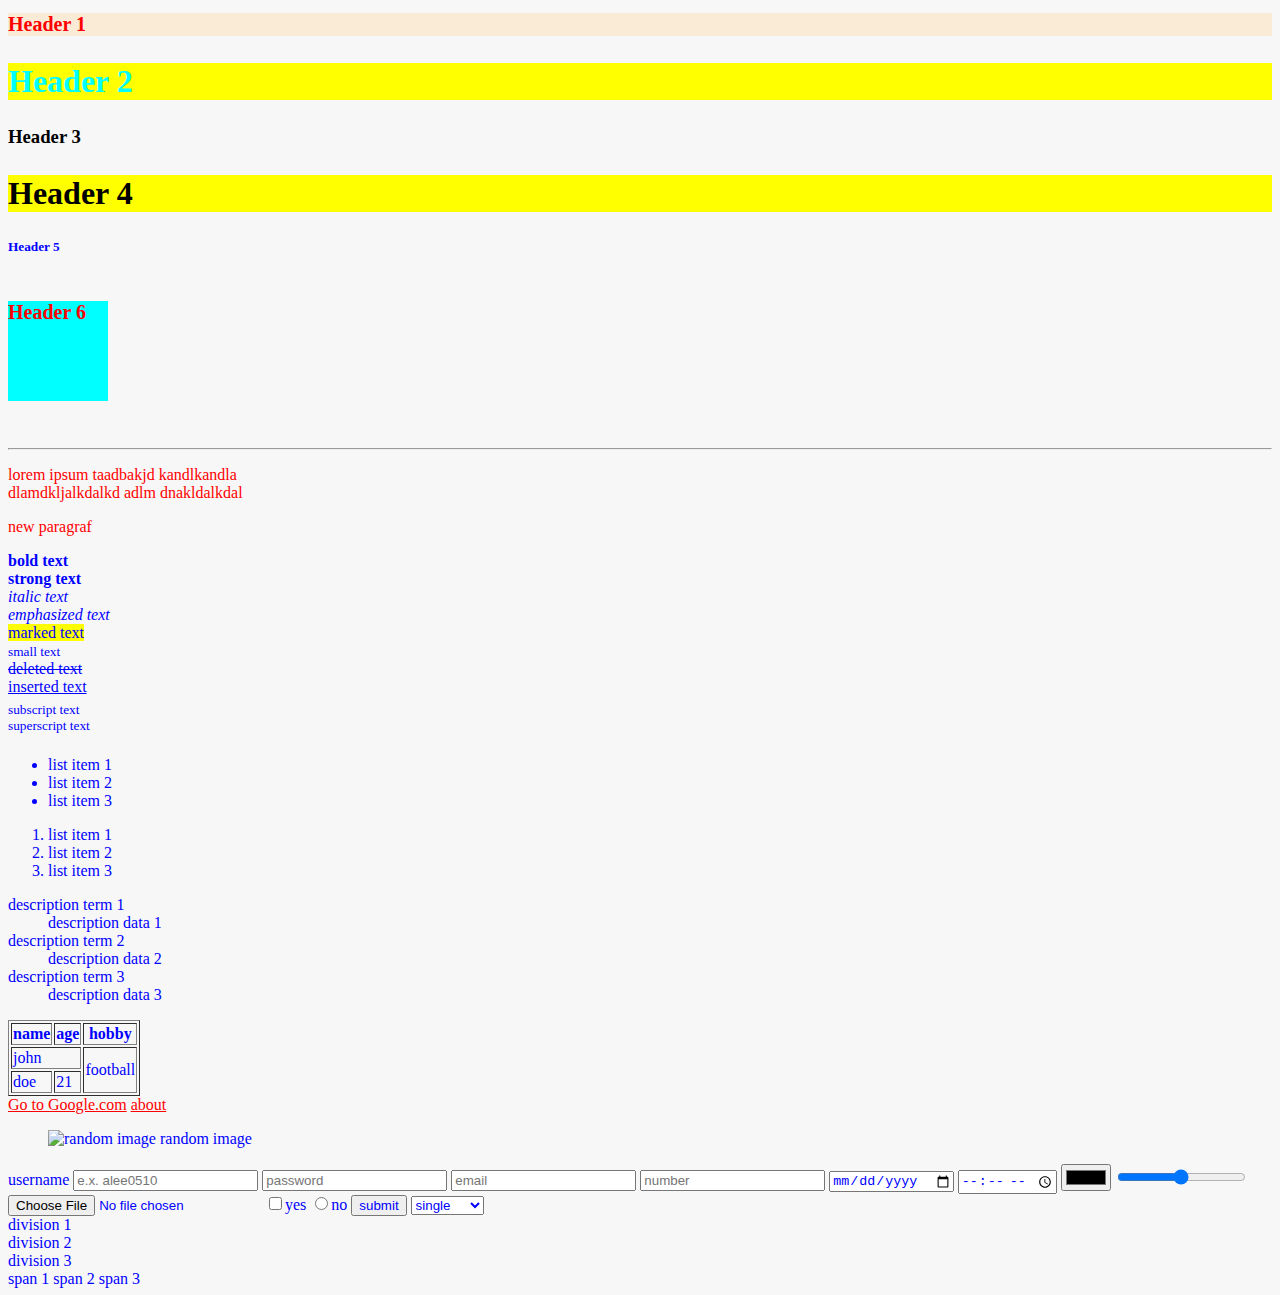
==== index.html @ 67f0fe1b "INIT : initi file" ====
<!DOCTYPE html>
<html lang="en">
    <head>
        <meta charset="UTF-8">
        <meta http-equiv="X-UA-Compatible" content="IE=edge">
        <meta name="viewport" content="width=device-width, initial-scale=1.0">
        <title>FrontEnd 02</title>
        <link rel="stylesheet" type="text/css" href="style.css"/>
        <style>
            h2 {
                color: aqua;
                font-size: 32px;
                background-color: yellow;
            }
        </style>
    </head>
    <body>
        <!-- header tag -->
        <h1 style="color: red; font-size: 20px; background-color: antiquewhite;">Header 1</h1>
        <h2>Header 2</h2>
        <h3 class="header-3">Header 3</h3>
        <h2 class="header-3">Header 4</h2>
        <h5>Header 5</h5>
        <h6 id="header-6">Header 6</h6>
        <hr/>

        <!-- paragraph tag -->
        <p>
            lorem ipsum taadbakjd kandlkandla <br/>
            dlamdkljalkdalkd adlm dnakldalkdal
        </p>
        <p>new paragraf</p>
        <!-- this is comment -->

        <!-- text fromating -->
        <b>bold text</b> <br/>
        <strong>strong text</strong> <br/>
        <i>italic text</i> <br/>
        <em>emphasized text</em> <br/>
        <mark>marked text</mark> <br/>
        <small>small text</small> <br/>
        <del>deleted text</del> <br/>
        <ins>inserted text</ins> <br/>
        <sub>subscript text</sub> <br/>
        <sup>superscript text</sup> <br/>

        <!-- list tag -->
        <!-- unordered list -->
        <ul>
            <li>list item 1</li>
            <li>list item 2</li>
            <li>list item 3</li>
        </ul>

        <!-- ordered list -->
        <ol>
            <li>list item 1</li>
            <li>list item 2</li>
            <li>list item 3</li>
        </ol>

        <!-- description list -->
        <dl>
            <dt>description term 1</dt>
            <dd>description data 1</dd>
            <dt>description term 2</dt>
            <dd>description data 2</dd>
            <dt>description term 3</dt>
            <dd>description data 3</dd>
        </dl>

        <!-- table tag -->
        <table border="1px">
            <thead>
                <tr>
                    <th>name</th>
                    <th>age</th>
                    <th>hobby</th>
                </tr>
            </thead>
            <tbody>
                <tr>
                    <td colspan="2">john</td>
                    <!-- <td>20</td> -->
                    <td rowspan="2">football</td>
                </tr>
                <tr>
                    <td>doe</td>
                    <td>21</td>
                    <!-- <td>swimming</td> -->
                </tr>
            </tbody>
        </table>

        <!-- anchor tag -->
        <a href="http://www.google.com/" target="_blank">Go to Google.com</a>
        <a href="/about.html">about</a>

        <!-- image tag -->
        <figure>
            <img 
                src="https://picsum.photos/200/300" 
                alt="random image" 
                width="200px" 
                height="300px"
            >
            <figurecaption>random image</figurecaption>
        </figure>

        <!-- form and input tag -->
        <form>
            
        </form>
        <label for="username">username</label>
        <input type="text" id="username" placeholder="e.x. alee0510"/>
        <input type="password" placeholder="password"/>
        <input type="email" placeholder="email"/>
        <input type="number" placeholder="number"/>
        <input type="date" placeholder="date"/>
        <input type="time" placeholder="time"/>
        <input type="color" placeholder="color"/>
        <input type="range" placeholder="range"/>
        <input type="file" placeholder="file"/>
        <input type="checkbox" placeholder="checkbox"/><label>yes</label>
        <input type="radio" placeholder="radio"/><label>no</label>

        <!-- button tag -->
        <button type="button" onclick="doSomething()">submit</button>

        <!-- selection form -->
        <select>
            <option>single</option>
            <option>married</option>
            <option>divorced</option>
        </select>

        <!-- division tag -->
        <!-- block element -->
        <div>division 1</div>
        <div>division 2</div>
        <div>division 3</div>

        <!-- span tag -->
        <span>span 1</span>
        <span>span 2</span>
        <span>span 3</span>
    </body>
    <script>
        function doSomething() {
            alert('hello world');
        }
    </script>
</html>
---- style.css ----
/* elementt selector */
p {
    color: red;
}

/* class selector */
.header-3 {
    color: black;
}

/* id selector */
#header-6 {
    color: red;
    background-color: aqua;
    font-size: 20px;
    width: 100px;
    height: 100px;
}

/* artibute selector */
a[target="_blank"] {
    color: green;
}
a[href] {
    color: red;
}

/* universal selector */
* {
    color: blue;
}

body {
    background-color: #F7F7F7;
    background-image: url("https://www.w3schools.com/css/img_fjords.jpg");
    background-repeat: no-repeat;
    background-size: cover;
}
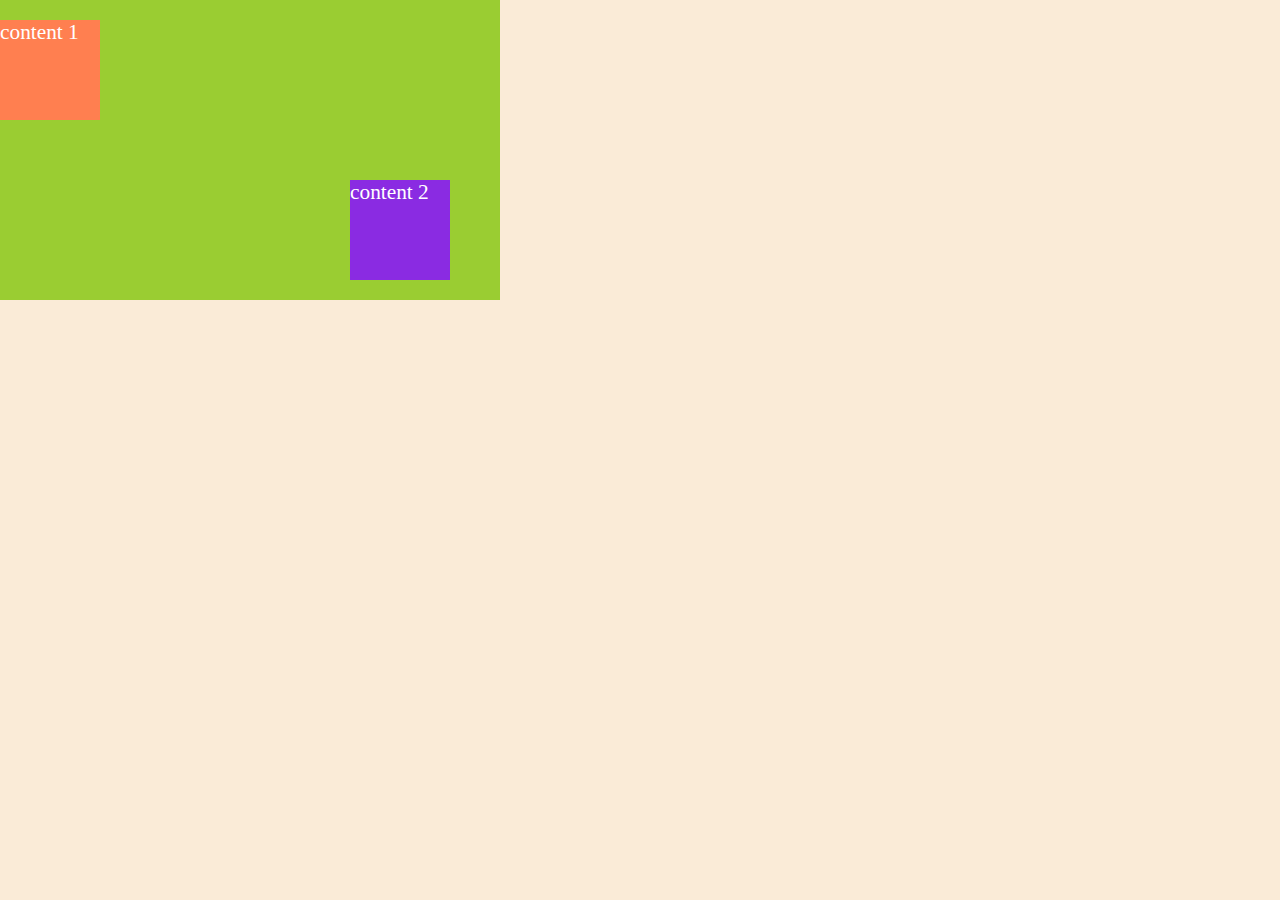
==== commit eff200cd: "CHANGE : add new course" ====
--- a/index.html
+++ b/index.html
@@ -4,150 +4,13 @@
         <meta charset="UTF-8">
         <meta http-equiv="X-UA-Compatible" content="IE=edge">
         <meta name="viewport" content="width=device-width, initial-scale=1.0">
-        <title>FrontEnd 02</title>
-        <link rel="stylesheet" type="text/css" href="style.css"/>
-        <style>
-            h2 {
-                color: aqua;
-                font-size: 32px;
-                background-color: yellow;
-            }
-        </style>
+        <link rel="stylesheet" type="text/css" href="/style.css">
+        <title>Positioning</title>
     </head>
     <body>
-        <!-- header tag -->
-        <h1 style="color: red; font-size: 20px; background-color: antiquewhite;">Header 1</h1>
-        <h2>Header 2</h2>
-        <h3 class="header-3">Header 3</h3>
-        <h2 class="header-3">Header 4</h2>
-        <h5>Header 5</h5>
-        <h6 id="header-6">Header 6</h6>
-        <hr/>
-
-        <!-- paragraph tag -->
-        <p>
-            lorem ipsum taadbakjd kandlkandla <br/>
-            dlamdkljalkdalkd adlm dnakldalkdal
-        </p>
-        <p>new paragraf</p>
-        <!-- this is comment -->
-
-        <!-- text fromating -->
-        <b>bold text</b> <br/>
-        <strong>strong text</strong> <br/>
-        <i>italic text</i> <br/>
-        <em>emphasized text</em> <br/>
-        <mark>marked text</mark> <br/>
-        <small>small text</small> <br/>
-        <del>deleted text</del> <br/>
-        <ins>inserted text</ins> <br/>
-        <sub>subscript text</sub> <br/>
-        <sup>superscript text</sup> <br/>
-
-        <!-- list tag -->
-        <!-- unordered list -->
-        <ul>
-            <li>list item 1</li>
-            <li>list item 2</li>
-            <li>list item 3</li>
-        </ul>
-
-        <!-- ordered list -->
-        <ol>
-            <li>list item 1</li>
-            <li>list item 2</li>
-            <li>list item 3</li>
-        </ol>
-
-        <!-- description list -->
-        <dl>
-            <dt>description term 1</dt>
-            <dd>description data 1</dd>
-            <dt>description term 2</dt>
-            <dd>description data 2</dd>
-            <dt>description term 3</dt>
-            <dd>description data 3</dd>
-        </dl>
-
-        <!-- table tag -->
-        <table border="1px">
-            <thead>
-                <tr>
-                    <th>name</th>
-                    <th>age</th>
-                    <th>hobby</th>
-                </tr>
-            </thead>
-            <tbody>
-                <tr>
-                    <td colspan="2">john</td>
-                    <!-- <td>20</td> -->
-                    <td rowspan="2">football</td>
-                </tr>
-                <tr>
-                    <td>doe</td>
-                    <td>21</td>
-                    <!-- <td>swimming</td> -->
-                </tr>
-            </tbody>
-        </table>
-
-        <!-- anchor tag -->
-        <a href="http://www.google.com/" target="_blank">Go to Google.com</a>
-        <a href="/about.html">about</a>
-
-        <!-- image tag -->
-        <figure>
-            <img 
-                src="https://picsum.photos/200/300" 
-                alt="random image" 
-                width="200px" 
-                height="300px"
-            >
-            <figurecaption>random image</figurecaption>
-        </figure>
-
-        <!-- form and input tag -->
-        <form>
-            
-        </form>
-        <label for="username">username</label>
-        <input type="text" id="username" placeholder="e.x. alee0510"/>
-        <input type="password" placeholder="password"/>
-        <input type="email" placeholder="email"/>
-        <input type="number" placeholder="number"/>
-        <input type="date" placeholder="date"/>
-        <input type="time" placeholder="time"/>
-        <input type="color" placeholder="color"/>
-        <input type="range" placeholder="range"/>
-        <input type="file" placeholder="file"/>
-        <input type="checkbox" placeholder="checkbox"/><label>yes</label>
-        <input type="radio" placeholder="radio"/><label>no</label>
-
-        <!-- button tag -->
-        <button type="button" onclick="doSomething()">submit</button>
-
-        <!-- selection form -->
-        <select>
-            <option>single</option>
-            <option>married</option>
-            <option>divorced</option>
-        </select>
-
-        <!-- division tag -->
-        <!-- block element -->
-        <div>division 1</div>
-        <div>division 2</div>
-        <div>division 3</div>
-
-        <!-- span tag -->
-        <span>span 1</span>
-        <span>span 2</span>
-        <span>span 3</span>
+        <div id="div-parent">
+            <div id="div-child">content 1</div>
+            <div id="div-child">content 2</div>
+        </div>
     </body>
-    <script>
-        function doSomething() {
-            alert('hello world');
-        }
-    </script>
 </html>--- a/style.css
+++ b/style.css
@@ -1,38 +1,35 @@
-/* elementt selector */
-p {
-    color: red;
+#div-parent {
+    width: 500px;
+    height: 300px;
+    font-size: 16pt;
+    /* padding: 10px; */
+    color: white;
+    background-color: yellowgreen;
+    position: relative;
+    /* left: 50px;
+    top : 50px; */
 }
 
-/* class selector */
-.header-3 {
-    color: black;
-}
-
-/* id selector */
-#header-6 {
-    color: red;
-    background-color: aqua;
-    font-size: 20px;
+#div-child {
     width: 100px;
     height: 100px;
 }
 
-/* artibute selector */
-a[target="_blank"] {
-    color: green;
-}
-a[href] {
-    color: red;
+#div-child:first-child {
+    background-color: coral;
+    position: relative;
+    top: 20px;
 }
 
-/* universal selector */
-* {
-    color: blue;
+#div-child:nth-child(2) {
+    background-color: blueviolet;
+    position: absolute;
+    bottom : 20px;
+    right: 50px;
 }
 
 body {
-    background-color: #F7F7F7;
-    background-image: url("https://www.w3schools.com/css/img_fjords.jpg");
-    background-repeat: no-repeat;
-    background-size: cover;
+    background-color: antiquewhite;
+    padding: 0px;
+    margin: 0px;
 }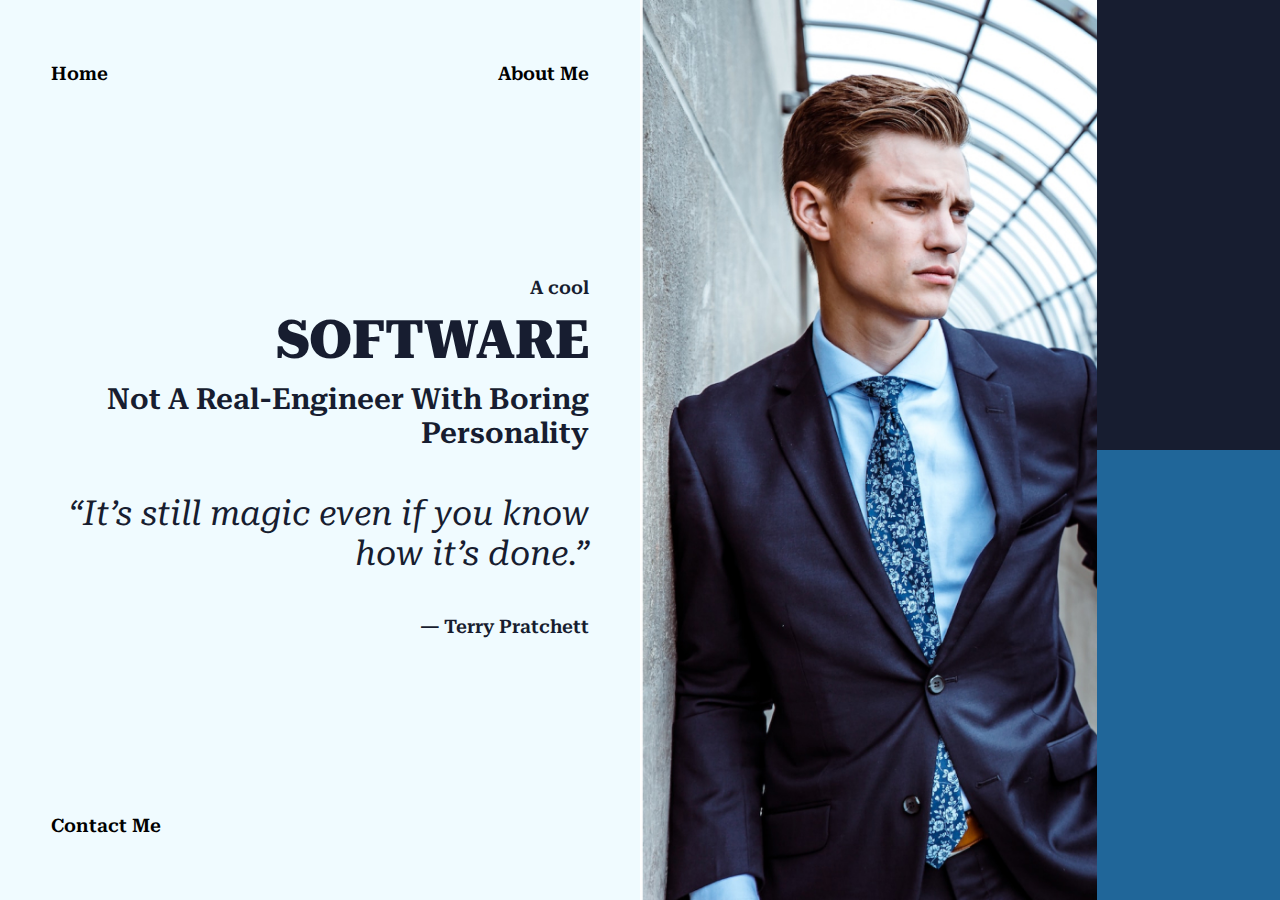
==== commit eaa590e8: "CHANGE : add new exercices" ====
--- a/index.html
+++ b/index.html
@@ -4,13 +4,28 @@
         <meta charset="UTF-8">
         <meta http-equiv="X-UA-Compatible" content="IE=edge">
         <meta name="viewport" content="width=device-width, initial-scale=1.0">
-        <link rel="stylesheet" type="text/css" href="/style.css">
-        <title>Positioning</title>
+        <link rel="stylesheet" text="text/css" href="/style.css"/>
+        <title>My Profile</title>
     </head>
     <body>
-        <div id="div-parent">
-            <div id="div-child">content 1</div>
-            <div id="div-child">content 2</div>
+        <div class="container">
+            <div class="profile">
+                <div class="header">Home</div>
+                <div class="header">About Me</div>
+                <div class="content">
+                    <h4>A cool</h4>
+                    <h1>SOFTWARE</h1>
+                    <h3>Not A Real-Engineer With Boring Personality</h3>
+                </div>
+                <div class="quotes">
+                    <p>“It’s still magic even if you know how it’s done.”</p>
+                    <p>― Terry Pratchett</p>
+                </div>
+                <div class="contact">Contact Me</div>
+            </div>
+            <div class="hero-image"></div>
+            <div class="decoration"></div>
+            <div class="social-media"></div>
         </div>
     </body>
 </html>--- a/style.css
+++ b/style.css
@@ -1,35 +1,131 @@
-#div-parent {
-    width: 500px;
-    height: 300px;
-    font-size: 16pt;
-    /* padding: 10px; */
-    color: white;
-    background-color: yellowgreen;
-    position: relative;
-    /* left: 50px;
-    top : 50px; */
-}
+@import url('https://fonts.googleapis.com/css2?family=Roboto+Serif:wght@400;600;700;800&display=swap');
 
-#div-child {
-    width: 100px;
-    height: 100px;
-}
-
-#div-child:first-child {
-    background-color: coral;
-    position: relative;
-    top: 20px;
-}
-
-#div-child:nth-child(2) {
-    background-color: blueviolet;
-    position: absolute;
-    bottom : 20px;
-    right: 50px;
+* {
+    padding: 0px;
+    margin: 0px;
+    box-sizing: border-box;
+    font-family: 'Roboto Serif', serif;
 }
 
 body {
-    background-color: antiquewhite;
-    padding: 0px;
-    margin: 0px;
+    height: 100vh;
+    background-color: #F0FBFF;
+}
+
+.container {
+    width: 100%;
+    height: 100%;
+    background-color: #aefb32;
+    display: grid;
+    grid-template-columns: 1.4fr 1fr 0.4fr;
+    grid-row: 1fr 1fr;
+}
+
+.profile {
+    grid-column: 1 / 2;
+    grid-row: 1 / 3;
+    background-color: #F0FBFF;
+    display: grid;
+    grid-template-columns: 1fr 1fr;
+    grid-template-rows: 10% 1fr 1fr 10%;
+    padding: 5% 8%;
+}
+
+.hero-image {
+    grid-column: 2 / 3;
+    grid-row: 1 / 3;
+    /* background-color: darkorchid; */
+    background-image: url("/assets/hero_image.jpg");
+    background-repeat: no-repeat;
+    background-size: cover;
+}
+
+.decoration {
+    grid-column: 3 / 4;
+    grid-row: 1 / 2;
+    background-color: #171D30;
+}
+
+.social-media {
+    grid-column: 3 / 4;
+    grid-row: 2 / 3;
+    background-color: #206699;
+}
+
+.content {
+    grid-column: 1 / 3;
+    grid-row: 2 / 3;
+    /* background-color: red; */
+    place-self: end;
+    text-align: right;
+    color: #171D30;
+}
+
+.quotes {
+    grid-column: 1 / 3;
+    grid-row: 3 / 4;
+    /* background-color: yellow; */
+    place-self: start end;
+    text-align: right;
+    color: #171D30;
+}
+
+.header:first-child {
+    /* background-color: #aefb32; */
+    place-self: center start;
+}
+
+.header:nth-child(2) {
+    /* background-color: aquamarine; */
+    place-self: center end;
+}
+
+.contact {
+    place-self: center start;
+}
+
+.header, 
+.contact {
+    font-size: 14pt;
+    font-weight: 600;
+    cursor: pointer;
+    transition: all 200ms ease;
+}
+
+.header:active, 
+.contact:active {
+    transform: scale(0.8);
+}
+
+.content > h1 {
+    font-size: 40pt;
+    font-weight: 800;
+    margin: 2% auto;
+    transition: all 200ms ease;
+}
+
+.content > h1:hover {
+    color: #206699;
+}
+
+.content > h4 {
+    font-size: 14pt;
+    font-weight: 600;
+
+}
+
+.content > h3 {
+    font-size: 22pt;
+    font-weight: 600;
+}
+
+.quotes > p:first-child {
+    font-size: 26pt;
+    font-style: italic;
+    margin: 8% auto;
+}
+
+.quotes > p:nth-child(2) {
+    font-size: 14pt;
+    font-weight: 600;
 }